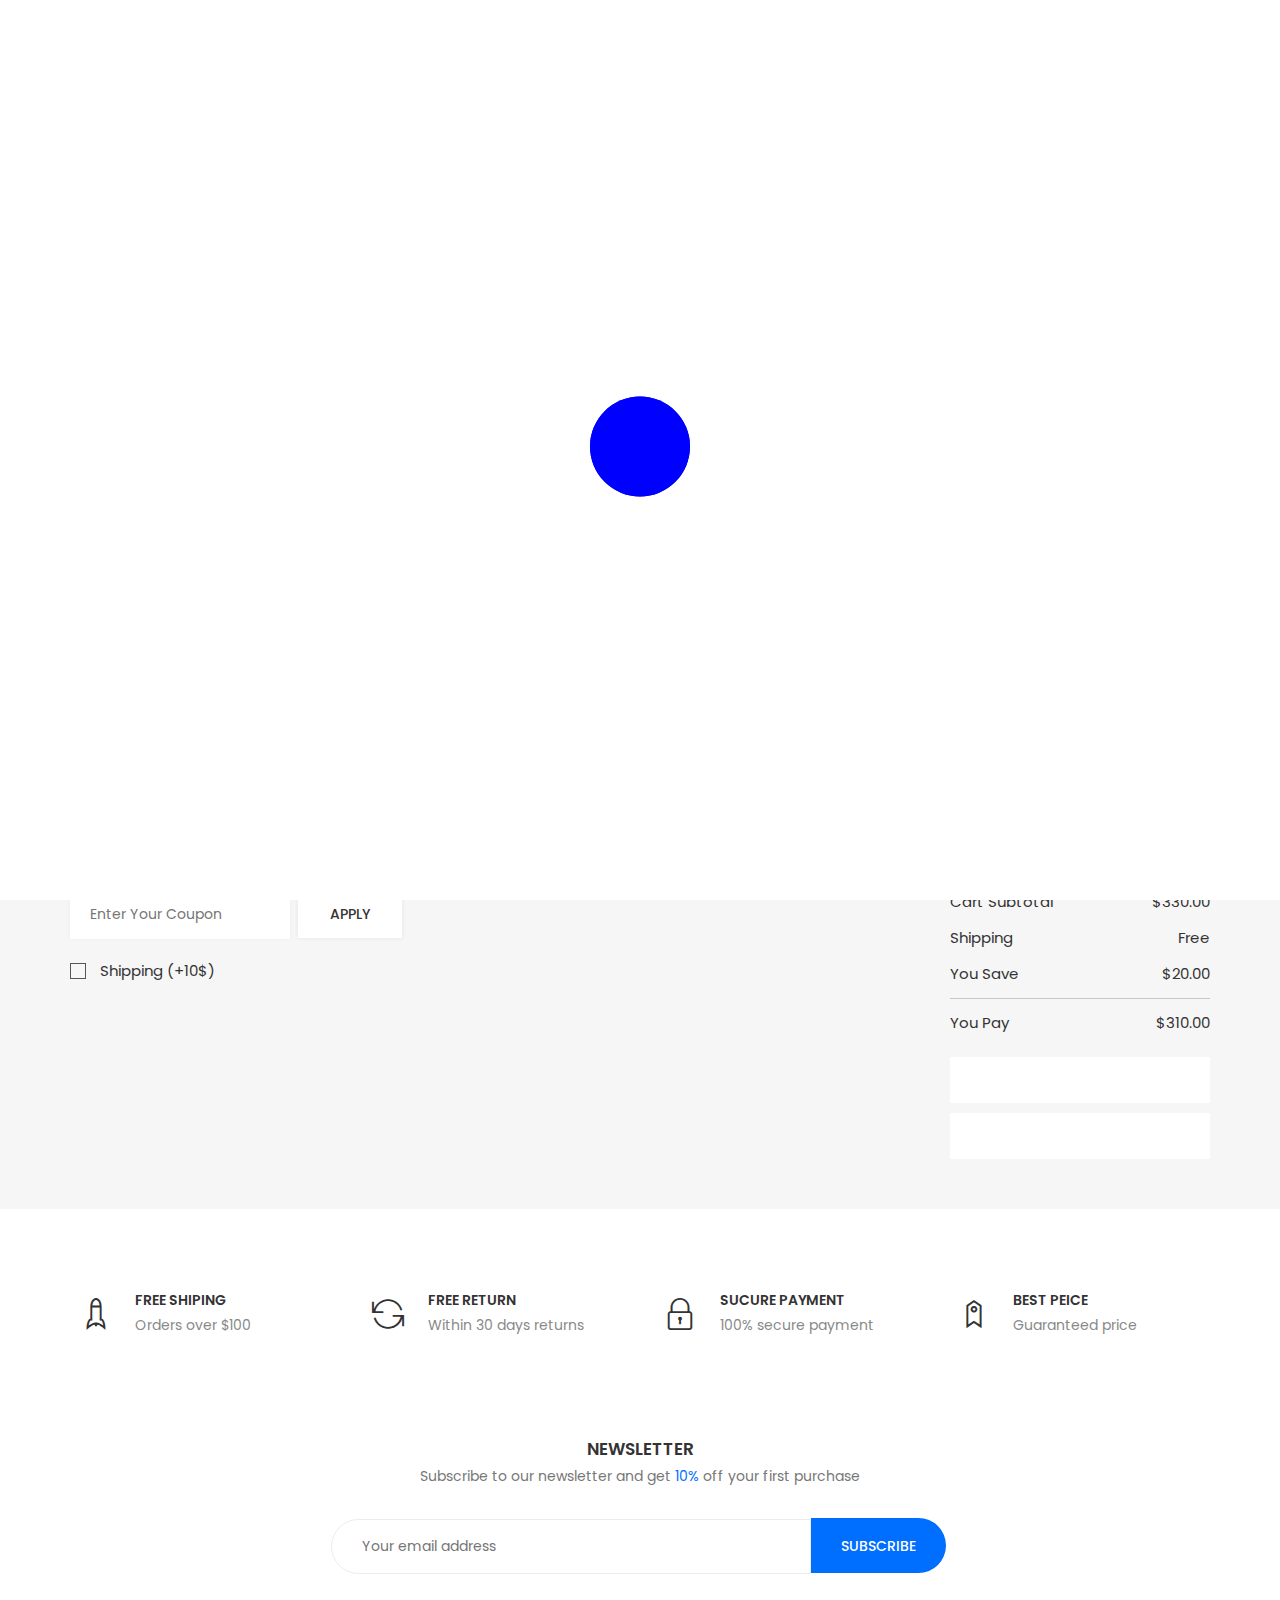
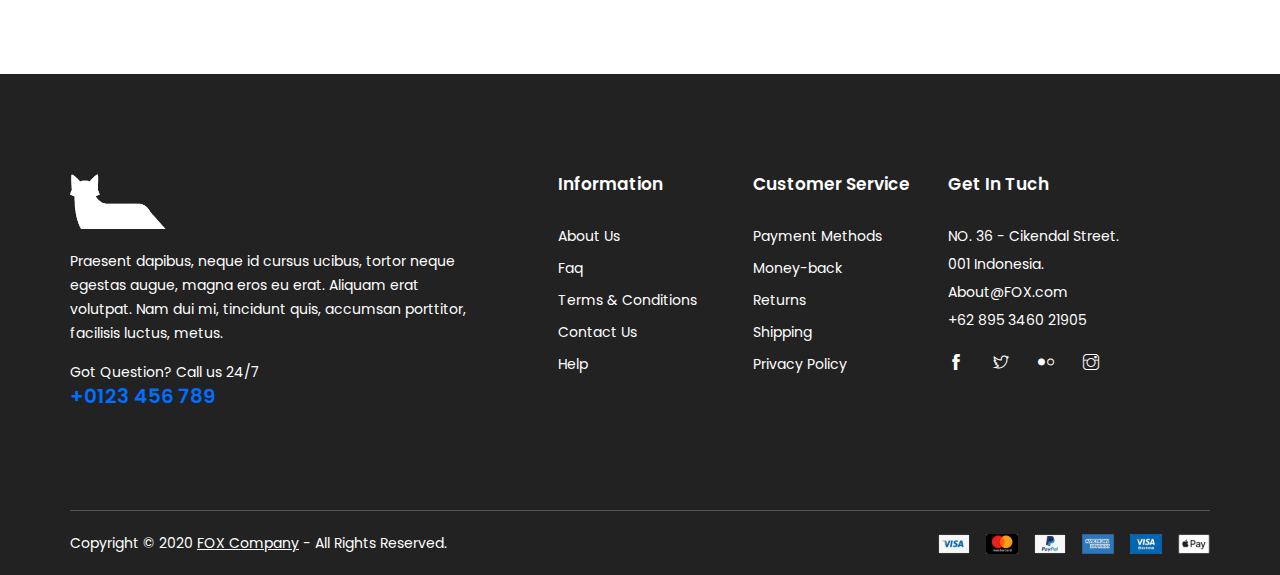
==== cart.html @ 02d53b94 "first commit" ====
<!DOCTYPE html>
<html lang="zxx">

<head>
	<!-- Meta Tag -->
	<meta charset="utf-8">
	<meta http-equiv="X-UA-Compatible" content="IE=edge">
	<meta name='copyright' content=''>
	<meta http-equiv="X-UA-Compatible" content="IE=edge">
	<meta name="viewport" content="width=device-width, initial-scale=1, shrink-to-fit=no">
	<!-- Title Tag  -->
	<title>YOUR CHART</title>
	<!-- Favicon -->
	<link rel="icon" images/FOX.png" href="images/icon .png">
	<!-- Web Font -->
	<!-- Web Font -->
	<link
		href="https://fonts.googleapis.com/css?family=Poppins:200i,300,300i,400,400i,500,500i,600,600i,700,700i,800,800i,900,900i&display=swap"
		rel="stylesheet">

	<!-- StyleSheet -->

	<!-- Bootstrap -->
	<link rel="stylesheet" href="css/bootstrap.css">
	<!-- Magnific Popup -->
	<link rel="stylesheet" href="css/magnific-popup.min.css">
	<!-- Font Awesome -->
	<link rel="stylesheet" href="css/font-awesome.css">
	<!-- Fancybox -->
	<link rel="stylesheet" href="css/jquery.fancybox.min.css">
	<!-- Themify Icons -->
	<link rel="stylesheet" href="css/themify-icons.css">
	<!-- Nice Select CSS -->
	<link rel="stylesheet" href="css/niceselect.css">
	<!-- Animate CSS -->
	<link rel="stylesheet" href="css/animate.css">
	<!-- Flex Slider CSS -->
	<link rel="stylesheet" href="css/flex-slider.min.css">
	<!-- Owl Carousel -->
	<link rel="stylesheet" href="css/owl-carousel.css">
	<!-- Slicknav -->
	<link rel="stylesheet" href="css/slicknav.min.css">

	<!-- Eshop StyleSheet -->
	<link rel="stylesheet" href="css/reset.css">
	<link rel="stylesheet" href="style.css">
	<link rel="stylesheet" href="css/responsive.css">



</head>

<body class="js">

	<!-- Preloader -->
	<div class="preloader">
		<div class="preloader-inner">
			<div class="preloader-icon">
				<span></span>
				<span></span>
			</div>
		</div>
	</div>
	<!-- End Preloader -->

	<!-- Header -->
	<header class="header shop">
		<!-- Topbar -->
		<div class="topbar">
			<div class="container">
				<div class="row">
					<div class="col-lg-5 col-md-12 col-12">
						<!-- Top Left -->
						<div class="top-left">
							<ul class="list-main">
								<li><i class="ti-headphone-alt"></i> +62 895 3460 21905</li>
								<li><i class="ti-email"></i>support@FOXCompany.com</li>
							</ul>
						</div>
						<!--/ End Top Left -->
					</div>
					<div class="col-lg-7 col-md-12 col-12">
						<!-- Top Right -->
						<div class="right-content">
							<ul class="list-main">
								<li><i class="ti-location-pin"></i><a href="https://goo.gl/maps/qscp99pt86LkMYkJ6">Store
										Location</a></li>
								<li><i class="ti-alarm-clock"></i> <a href="#">Daily deal</a></li>
								<li><i class="ti-user"></i> <a href="https://www.instagram.com/connoisseuryl/">My
										account</a></li>
								<li><i class="ti-power-off"></i><a href="#">Login</a></li>
							</ul>
						</div>
						<!-- End Top Right -->
					</div>
				</div>
			</div>
		</div>
		<!-- End Topbar -->
		<div class="middle-inner">
			<div class="container">
				<div class="row">
					<div class="col-lg-2 col-md-2 col-12">
						<!-- Logo -->
						<div class="logo">
							<a href="index.html"><img src="images/Footer Fox.png" alt="logo"
									style="padding-bottom: 20px;"></a>
						</div>
						<!--/ End Logo -->
						<!-- Search Form -->
						<div class="search-top">
							<div class="top-search"><a href="#0"><i class="ti-search"></i></a></div>
							<!-- Search Form -->
							<div class="search-top">
								<form class="search-form">
									<input type="text" placeholder="Search here..." name="search">
									<button value="search" type="submit"><i class="ti-search"></i></button>
								</form>
							</div>
							<!--/ End Search Form -->
						</div>
						<!--/ End Search Form -->
						<div class="mobile-nav"></div>
					</div>
					<div class="col-lg-8 col-md-7 col-12">
						<div class="search-bar-top">
							<div class="search-bar">
								<select>
									<option selected="selected">All Category</option>
									<option>watch</option>
									<option>mobile</option>
									<option>kid’s item</option>
								</select>
								<form>
									<input name="search" placeholder="Search Products Here....." type="search">
									<button class="btnn"><i class="ti-search"></i></button>
								</form>
							</div>
						</div>
					</div>
					<div class="col-lg-2 col-md-3 col-12">
						<div class="right-bar">
							<!-- Search Form -->
							<div class="sinlge-bar">
								<a href="#" class="single-icon"><i class="fa fa-heart-o" aria-hidden="true"></i></a>
							</div>
							<div class="sinlge-bar">
								<a href="#" class="single-icon"><i class="fa fa-user-circle-o"
										aria-hidden="true"></i></a>
							</div>
							<div class="sinlge-bar shopping">
								<a href="#" class="single-icon"><i class="ti-bag"></i> <span
										class="total-count">2</span></a>
								<!-- Shopping Item -->
								<div class="shopping-item">
									<div class="dropdown-cart-header">
										<span>2 Items</span>
										<a href="cart.html">View Cart</a>
									</div>
									<ul class="shopping-list">
										<li>
											<a href="#" class="remove" title="Remove this item"><i
													class="fa fa-remove"></i></a>
											<a class="cart-img" href="#"><img src="https://via.placeholder.com/70x70"
													alt="#"></a>
											<h4><a href="#">Woman Ring</a></h4>
											<p class="quantity">1x - <span class="amount">$99.00</span></p>
										</li>
										<li>
											<a href="#" class="remove" title="Remove this item"><i
													class="fa fa-remove"></i></a>
											<a class="cart-img" href="#"><img src="https://via.placeholder.com/70x70"
													alt="#"></a>
											<h4><a href="#">Woman Necklace</a></h4>
											<p class="quantity">1x - <span class="amount">$35.00</span></p>
										</li>
									</ul>
									<div class="bottom">
										<div class="total">
											<span>Total</span>
											<span class="total-amount">$134.00</span>
										</div>
										<a href="checkout.html" class="btn animate">Checkout</a>
									</div>
								</div>
								<!--/ End Shopping Item -->
							</div>
						</div>
					</div>
				</div>
			</div>
		</div>
		<!-- Header Inner -->
		<div class="header-inner">
			<div class="container">
				<div class="cat-nav-head">
					<div class="row">
						<div class="col-lg-9 col-12">
							<div class="menu-area" style="position: relative; margin-left: 160px;">
								<!-- Main Menu -->
								<nav class="navbar navbar-expand-lg">
									<div class="navbar-collapse">
										<div class="nav-inner">
											<ul class="nav main-menu menu navbar-nav">
												<li><a href="index.html">Home</a></li>
												<li><a href="koleksi.html">Collection<span class="new">New</span></a>
												<li><a href="MEN.html">Mens<i class="ti-angle-down"></i></a>
													<ul class="dropdown">
														<li><a href="MEN.html">Tracksuits</a></li>
														<li><a href="MEN.html">Shoes</a></li>
														<li><a href="MEN.html">Clothing</a></li>

													</ul>
												</li>
												<li><a href="KIDS.html">Kids<i class="ti-angle-down"></i></a>
													<ul class="dropdown">
														<li><a href="KIDS.html">Tracksuits</a></li>
														<li><a href="KIDS.html">Shoes</a></li>
														<li><a href="KIDS.html">Clothing</a></li>
													</ul>
												</li>
												<li><a href="WOMAN.html">Womans<i class="ti-angle-down"></i></a>
													<ul class="dropdown">
														<li><a href="WOMAN.html">Tracksuits</a></li>
														<li><a href="WOMAN.html">Shoes</a></li>
														<li><a href="WOMAN.html">Clothing</a></li>
													</ul>
												<li class="active"><a href="#">Shop<i class="ti-angle-down"></i></a>
													<ul class="dropdown">
														<li class="active"><a href="cart.html">Chart</a></li>
														<li><a href="checkout.html">Checkout</a></li>
													</ul>
												</li>
												<li><a href="contact.html">Contact Us</a></li>
											</ul>
										</div>
									</div>
								</nav>
								<!--/ End Main Menu -->
							</div>
						</div>
					</div>
				</div>
			</div>
		</div>
		<!--/ End Header Inner -->
	</header>
	<!--/ End Header -->

	<!-- Breadcrumbs -->
	<div class="breadcrumbs">
		<div class="container">
			<div class="row">
				<div class="col-12">
					<div class="bread-inner">
						<ul class="bread-list">
							<li><a href="index1.html">Home<i class="ti-arrow-right"></i></a></li>
							<li class="active"><a href="blog-single.html">Cart</a></li>
						</ul>
					</div>
				</div>
			</div>
		</div>
	</div>
	<!-- End Breadcrumbs -->

	<!-- Shopping Cart -->
	<div class="shopping-cart section">
		<div class="container">
			<div class="row">
				<div class="col-12">
					<!-- Shopping Summery -->
					<table class="table shopping-summery">
						<thead>
							<tr class="main-hading">
								<th>PRODUCT</th>
								<th>NAME</th>
								<th class="text-center">UNIT PRICE</th>
								<th class="text-center">QUANTITY</th>
								<th class="text-center">TOTAL</th>
								<th class="text-center"><i class="ti-trash remove-icon"></i></th>
							</tr>
						</thead>
						<tbody>
							<tr>
								<td class="image" data-title="No"><img src="https://via.placeholder.com/100x100"
										alt="#"></td>
								<td class="product-des" data-title="Description">
									<p class="product-name"><a href="#">Women Dress</a></p>
									<p class="product-des">Maboriosam in a tonto nesciung eget distingy magndapibus.</p>
								</td>
								<td class="price" data-title="Price"><span>$110.00 </span></td>
								<td class="qty" data-title="Qty"><!-- Input Order -->
									<div class="input-group">
										<div class="button minus">
											<button type="button" class="btn btn-primary btn-number" disabled="disabled"
												data-type="minus" data-field="quant[1]">
												<i class="ti-minus"></i>
											</button>
										</div>
										<input type="text" name="quant[1]" class="input-number" data-min="1"
											data-max="100" value="1">
										<div class="button plus">
											<button type="button" class="btn btn-primary btn-number" data-type="plus"
												data-field="quant[1]">
												<i class="ti-plus"></i>
											</button>
										</div>
									</div>
									<!--/ End Input Order -->
								</td>
								<td class="total-amount" data-title="Total"><span>$220.88</span></td>
								<td class="action" data-title="Remove"><a href="#"><i
											class="ti-trash remove-icon"></i></a></td>
							</tr>
							<tr>
								<td class="image" data-title="No"><img src="https://via.placeholder.com/100x100"
										alt="#"></td>
								<td class="product-des" data-title="Description">
									<p class="product-name"><a href="#">Women Dress</a></p>
									<p class="product-des">Maboriosam in a tonto nesciung eget distingy magndapibus.</p>
								</td>
								<td class="price" data-title="Price"><span>$110.00 </span></td>
								<td class="qty" data-title="Qty"><!-- Input Order -->
									<div class="input-group">
										<div class="button minus">
											<button type="button" class="btn btn-primary btn-number" disabled="disabled"
												data-type="minus" data-field="quant[2]">
												<i class="ti-minus"></i>
											</button>
										</div>
										<input type="text" name="quant[2]" class="input-number" data-min="1"
											data-max="100" value="2">
										<div class="button plus">
											<button type="button" class="btn btn-primary btn-number" data-type="plus"
												data-field="quant[2]">
												<i class="ti-plus"></i>
											</button>
										</div>
									</div>
									<!--/ End Input Order -->
								</td>
								<td class="total-amount" data-title="Total"><span>$220.88</span></td>
								<td class="action" data-title="Remove"><a href="#"><i
											class="ti-trash remove-icon"></i></a></td>
							</tr>
							<tr>
								<td class="image" data-title="No"><img src="https://via.placeholder.com/100x100"
										alt="#"></td>
								<td class="product-des" data-title="Description">
									<p class="product-name"><a href="#">Women Dress</a></p>
									<p class="product-des">Maboriosam in a tonto nesciung eget distingy magndapibus.</p>
								</td>
								<td class="price" data-title="Price"><span>$110.00 </span></td>
								<td class="qty" data-title="Qty"><!-- Input Order -->
									<div class="input-group">
										<div class="button minus">
											<button type="button" class="btn btn-primary btn-number" disabled="disabled"
												data-type="minus" data-field="quant[3]">
												<i class="ti-minus"></i>
											</button>
										</div>
										<input type="text" name="quant[3]" class="input-number" data-min="1"
											data-max="100" value="3">
										<div class="button plus">
											<button type="button" class="btn btn-primary btn-number" data-type="plus"
												data-field="quant[3]">
												<i class="ti-plus"></i>
											</button>
										</div>
									</div>
									<!--/ End Input Order -->
								</td>
								<td class="total-amount" data-title="Total"><span>$220.88</span></td>
								<td class="action" data-title="Remove"><a href="#"><i
											class="ti-trash remove-icon"></i></a></td>
							</tr>
						</tbody>
					</table>
					<!--/ End Shopping Summery -->
				</div>
			</div>
			<div class="row">
				<div class="col-12">
					<!-- Total Amount -->
					<div class="total-amount">
						<div class="row">
							<div class="col-lg-8 col-md-5 col-12">
								<div class="left">
									<div class="coupon">
										<form action="#" target="_blank">
											<input name="Coupon" placeholder="Enter Your Coupon">
											<button class="btn">Apply</button>
										</form>
									</div>
									<div class="checkbox">
										<label class="checkbox-inline" for="2"><input name="news" id="2"
												type="checkbox"> Shipping (+10$)</label>
									</div>
								</div>
							</div>
							<div class="col-lg-4 col-md-7 col-12">
								<div class="right">
									<ul>
										<li>Cart Subtotal<span>$330.00</span></li>
										<li>Shipping<span>Free</span></li>
										<li>You Save<span>$20.00</span></li>
										<li class="last">You Pay<span>$310.00</span></li>
									</ul>
									<div class="button5">
										<a href="#" class="btn">Checkout</a>
										<a href="#" class="btn">Continue shopping</a>
									</div>
								</div>
							</div>
						</div>
					</div>
					<!--/ End Total Amount -->
				</div>
			</div>
		</div>
	</div>
	<!--/ End Shopping Cart -->

	<!-- Start Shop Services Area  -->
	<section class="shop-services section">
		<div class="container">
			<div class="row">
				<div class="col-lg-3 col-md-6 col-12">
					<!-- Start Single Service -->
					<div class="single-service">
						<i class="ti-rocket"></i>
						<h4>Free shiping</h4>
						<p>Orders over $100</p>
					</div>
					<!-- End Single Service -->
				</div>
				<div class="col-lg-3 col-md-6 col-12">
					<!-- Start Single Service -->
					<div class="single-service">
						<i class="ti-reload"></i>
						<h4>Free Return</h4>
						<p>Within 30 days returns</p>
					</div>
					<!-- End Single Service -->
				</div>
				<div class="col-lg-3 col-md-6 col-12">
					<!-- Start Single Service -->
					<div class="single-service">
						<i class="ti-lock"></i>
						<h4>Sucure Payment</h4>
						<p>100% secure payment</p>
					</div>
					<!-- End Single Service -->
				</div>
				<div class="col-lg-3 col-md-6 col-12">
					<!-- Start Single Service -->
					<div class="single-service">
						<i class="ti-tag"></i>
						<h4>Best Peice</h4>
						<p>Guaranteed price</p>
					</div>
					<!-- End Single Service -->
				</div>
			</div>
		</div>
	</section>
	<!-- End Shop Newsletter -->

	<!-- Start Shop Newsletter  -->
	<section class="shop-newsletter section">
		<div class="container">
			<div class="inner-top">
				<div class="row">
					<div class="col-lg-8 offset-lg-2 col-12">
						<!-- Start Newsletter Inner -->
						<div class="inner">
							<h4>Newsletter</h4>
							<p> Subscribe to our newsletter and get <span>10%</span> off your first purchase</p>
							<form action="mail/mail.php" method="get" target="_blank" class="newsletter-inner">
								<input name="EMAIL" placeholder="Your email address" required="" type="email">
								<button class="btn">Subscribe</button>
							</form>
						</div>
						<!-- End Newsletter Inner -->
					</div>
				</div>
			</div>
		</div>
	</section>
	<!-- End Shop Newsletter -->



	<!-- Modal -->
	<div class="modal fade" id="exampleModal" tabindex="-1" role="dialog">
		<div class="modal-dialog" role="document">
			<div class="modal-content">
				<div class="modal-header">
					<button type="button" class="close" data-dismiss="modal" aria-label="Close"><span class="ti-close"
							aria-hidden="true"></span></button>
				</div>
				<div class="modal-body">
					<div class="row no-gutters">
						<div class="col-lg-6 col-md-12 col-sm-12 col-xs-12">
							<!-- Product Slider -->
							<div class="product-gallery">
								<div class="quickview-slider-active">
									<div class="single-slider">
										<img src="images/modal1.jpg" alt="#">
									</div>
									<div class="single-slider">
										<img src="images/modal2.jpg" alt="#">
									</div>
									<div class="single-slider">
										<img src="images/modal3.jpg" alt="#">
									</div>
									<div class="single-slider">
										<img src="images/modal4.jpg" alt="#">
									</div>
								</div>
							</div>
							<!-- End Product slider -->
						</div>
						<div class="col-lg-6 col-md-12 col-sm-12 col-xs-12">
							<div class="quickview-content">
								<h2>Flared Shift Dress</h2>
								<div class="quickview-ratting-review">
									<div class="quickview-ratting-wrap">
										<div class="quickview-ratting">
											<i class="yellow fa fa-star"></i>
											<i class="yellow fa fa-star"></i>
											<i class="yellow fa fa-star"></i>
											<i class="yellow fa fa-star"></i>
											<i class="fa fa-star"></i>
										</div>
										<a href="#"> (1 customer review)</a>
									</div>
									<div class="quickview-stock">
										<span><i class="fa fa-check-circle-o"></i> in stock</span>
									</div>
								</div>
								<h3>$29.00</h3>
								<div class="quickview-peragraph">
									<p>Lorem ipsum dolor sit amet, consectetur adipisicing elit. Mollitia iste laborum
										ad impedit pariatur esse optio tempora sint ullam autem deleniti nam in quos qui
										nemo ipsum numquam.</p>
								</div>
								<div class="size">
									<div class="row">
										<div class="col-lg-6 col-12">
											<h5 class="title">Size</h5>
											<select>
												<option selected="selected">s</option>
												<option>m</option>
												<option>l</option>
												<option>xl</option>
											</select>
										</div>
										<div class="col-lg-6 col-12">
											<h5 class="title">Color</h5>
											<select>
												<option selected="selected">orange</option>
												<option>purple</option>
												<option>black</option>
												<option>pink</option>
											</select>
										</div>
									</div>
								</div>
								<div class="quantity">
									<!-- Input Order -->
									<div class="input-group">
										<div class="button minus">
											<button type="button" class="btn btn-primary btn-number" disabled="disabled"
												data-type="minus" data-field="quant[1]">
												<i class="ti-minus"></i>
											</button>
										</div>
										<input type="text" name="quant[1]" class="input-number" data-min="1"
											data-max="1000" value="1">
										<div class="button plus">
											<button type="button" class="btn btn-primary btn-number" data-type="plus"
												data-field="quant[1]">
												<i class="ti-plus"></i>
											</button>
										</div>
									</div>
									<!--/ End Input Order -->
								</div>
								<div class="add-to-cart">
									<a href="#" class="btn">Add to cart</a>
									<a href="#" class="btn min"><i class="ti-heart"></i></a>
									<a href="#" class="btn min"><i class="fa fa-compress"></i></a>
								</div>
								<div class="default-social">
									<h4 class="share-now">Share:</h4>
									<ul>
										<li><a class="facebook" href="#"><i class="fa fa-facebook"></i></a></li>
										<li><a class="twitter" href="#"><i class="fa fa-twitter"></i></a></li>
										<li><a class="youtube" href="#"><i class="fa fa-pinterest-p"></i></a></li>
										<li><a class="dribbble" href="#"><i class="fa fa-google-plus"></i></a></li>
									</ul>
								</div>
							</div>
						</div>
					</div>
				</div>
			</div>
		</div>
	</div>
	<!-- Modal end -->

	<!-- Start Footer Area -->
	<footer class="footer">
		<!-- Footer Top -->
		<div class="footer-top section">
			<div class="container">
				<div class="row">
					<div class="col-lg-5 col-md-6 col-12">
						<!-- Single Widget -->
						<div class="single-footer about">
							<div class="logo">
								<a href="index.html"><img src="images/Footer Fox.png" alt="#"></a>
							</div>
							<p class="text">Praesent dapibus, neque id cursus ucibus, tortor neque egestas augue, magna
								eros eu erat. Aliquam erat volutpat. Nam dui mi, tincidunt quis, accumsan porttitor,
								facilisis luctus, metus.</p>
							<p class="call">Got Question? Call us 24/7<span><a href="tel:123456789">+0123 456
										789</a></span></p>
						</div>
						<!-- End Single Widget -->
					</div>
					<div class="col-lg-2 col-md-6 col-12">
						<!-- Single Widget -->
						<div class="single-footer links">
							<h4>Information</h4>
							<ul>
								<li><a href="#">About Us</a></li>
								<li><a href="#">Faq</a></li>
								<li><a href="#">Terms & Conditions</a></li>
								<li><a href="contact.html">Contact Us</a></li>
								<li><a href="#">Help</a></li>
							</ul>
						</div>
						<!-- End Single Widget -->
					</div>
					<div class="col-lg-2 col-md-6 col-12">
						<!-- Single Widget -->
						<div class="single-footer links">
							<h4>Customer Service</h4>
							<ul>
								<li><a href="#">Payment Methods</a></li>
								<li><a href="#">Money-back</a></li>
								<li><a href="#">Returns</a></li>
								<li><a href="#">Shipping</a></li>
								<li><a href="#">Privacy Policy</a></li>
							</ul>
						</div>
						<!-- End Single Widget -->
					</div>
					<div class="col-lg-3 col-md-6 col-12">
						<!-- Single Widget -->
						<div class="single-footer social">
							<h4>Get In Tuch</h4>
							<!-- Single Widget -->
							<div class="contact">
								<ul>
									<li>NO. 36 - Cikendal Street.</li>
									<li>001 Indonesia.</li>
									<li>About@FOX.com</li>
									<li>+62 895 3460 21905</li>
								</ul>
							</div>
							<!-- End Single Widget -->
							<ul>
								<li><a href="#"><i class="ti-facebook"></i></a></li>
								<li><a href="#"><i class="ti-twitter"></i></a></li>
								<li><a href="#"><i class="ti-flickr"></i></a></li>
								<li><a href="#"><i class="ti-instagram"></i></a></li>
							</ul>
						</div>
						<!-- End Single Widget -->
					</div>
				</div>
			</div>
		</div>
		<!-- End Footer Top -->
		<div class="copyright">
			<div class="container">
				<div class="inner">
					<div class="row">
						<div class="col-lg-6 col-12">
							<div class="left">
								<p>Copyright © 2020 <a href="http://www.wpthemesgrid.com" target="_blank">FOX
										Company</a> - All Rights Reserved.</p>
							</div>
						</div>

						<div class="col-lg-6 col-12">
							<div class="right">
								<img src="images/payments.png" alt="#">
							</div>
						</div>

					</div>
				</div>
			</div>
		</div>
	</footer>
	<!-- /End Footer Area -->

	<!-- Jquery -->
	<script src="js/jquery.min.js"></script>
	<script src="js/jquery-migrate-3.0.0.js"></script>
	<script src="js/jquery-ui.min.js"></script>
	<!-- Popper JS -->
	<script src="js/popper.min.js"></script>
	<!-- Bootstrap JS -->
	<script src="js/bootstrap.min.js"></script>
	<!-- Color JS -->
	<script src="js/colors.js"></script>
	<!-- Slicknav JS -->
	<script src="js/slicknav.min.js"></script>
	<!-- Owl Carousel JS -->
	<script src="js/owl-carousel.js"></script>
	<!-- Magnific Popup JS -->
	<script src="js/magnific-popup.js"></script>
	<!-- Fancybox JS -->
	<script src="js/facnybox.min.js"></script>
	<!-- Waypoints JS -->
	<script src="js/waypoints.min.js"></script>
	<!-- Countdown JS -->
	<script src="js/finalcountdown.min.js"></script>
	<!-- Nice Select JS -->
	<script src="js/nicesellect.js"></script>
	<!-- Ytplayer JS -->
	<script src="js/ytplayer.min.js"></script>
	<!-- Flex Slider JS -->
	<script src="js/flex-slider.js"></script>
	<!-- ScrollUp JS -->
	<script src="js/scrollup.js"></script>
	<!-- Onepage Nav JS -->
	<script src="js/onepage-nav.min.js"></script>
	<!-- Easing JS -->
	<script src="js/easing.js"></script>
	<!-- Active JS -->
	<script src="js/active.js"></script>
</body>

</html>
---- css/themify-icons.css ----
@font-face {
	font-family: 'themify';
	src:url('../fonts/themify.eot');
	src:url('../fonts/themify.eot?#iefix') format('embedded-opentype'),
		url('../fonts/themify.woff') format('woff'),
		url('../fonts/themify.ttf') format('truetype'),
		url('../fonts/themify.svg') format('svg');
	font-weight: normal;
	font-style: normal;
}

[class^="ti-"], [class*=" ti-"] {
	font-family: 'themify';
	speak: none;
	font-style: normal;
	font-weight: normal;
	font-variant: normal;
	text-transform: none;
	line-height: 1;

	/* Better Font Rendering =========== */
	-webkit-font-smoothing: antialiased;
	-moz-osx-font-smoothing: grayscale;
}

.ti-wand:before {
	content: "\e600";
}
.ti-volume:before {
	content: "\e601";
}
.ti-user:before {
	content: "\e602";
}
.ti-unlock:before {
	content: "\e603";
}
.ti-unlink:before {
	content: "\e604";
}
.ti-trash:before {
	content: "\e605";
}
.ti-thought:before {
	content: "\e606";
}
.ti-target:before {
	content: "\e607";
}
.ti-tag:before {
	content: "\e608";
}
.ti-tablet:before {
	content: "\e609";
}
.ti-star:before {
	content: "\e60a";
}
.ti-spray:before {
	content: "\e60b";
}
.ti-signal:before {
	content: "\e60c";
}
.ti-shopping-cart:before {
	content: "\e60d";
}
.ti-shopping-cart-full:before {
	content: "\e60e";
}
.ti-settings:before {
	content: "\e60f";
}
.ti-search:before {
	content: "\e610";
}
.ti-zoom-in:before {
	content: "\e611";
}
.ti-zoom-out:before {
	content: "\e612";
}
.ti-cut:before {
	content: "\e613";
}
.ti-ruler:before {
	content: "\e614";
}
.ti-ruler-pencil:before {
	content: "\e615";
}
.ti-ruler-alt:before {
	content: "\e616";
}
.ti-bookmark:before {
	content: "\e617";
}
.ti-bookmark-alt:before {
	content: "\e618";
}
.ti-reload:before {
	content: "\e619";
}
.ti-plus:before {
	content: "\e61a";
}
.ti-pin:before {
	content: "\e61b";
}
.ti-pencil:before {
	content: "\e61c";
}
.ti-pencil-alt:before {
	content: "\e61d";
}
.ti-paint-roller:before {
	content: "\e61e";
}
.ti-paint-bucket:before {
	content: "\e61f";
}
.ti-na:before {
	content: "\e620";
}
.ti-mobile:before {
	content: "\e621";
}
.ti-minus:before {
	content: "\e622";
}
.ti-medall:before {
	content: "\e623";
}
.ti-medall-alt:before {
	content: "\e624";
}
.ti-marker:before {
	content: "\e625";
}
.ti-marker-alt:before {
	content: "\e626";
}
.ti-arrow-up:before {
	content: "\e627";
}
.ti-arrow-right:before {
	content: "\e628";
}
.ti-arrow-left:before {
	content: "\e629";
}
.ti-arrow-down:before {
	content: "\e62a";
}
.ti-lock:before {
	content: "\e62b";
}
.ti-location-arrow:before {
	content: "\e62c";
}
.ti-link:before {
	content: "\e62d";
}
.ti-layout:before {
	content: "\e62e";
}
.ti-layers:before {
	content: "\e62f";
}
.ti-layers-alt:before {
	content: "\e630";
}
.ti-key:before {
	content: "\e631";
}
.ti-import:before {
	content: "\e632";
}
.ti-image:before {
	content: "\e633";
}
.ti-heart:before {
	content: "\e634";
}
.ti-heart-broken:before {
	content: "\e635";
}
.ti-hand-stop:before {
	content: "\e636";
}
.ti-hand-open:before {
	content: "\e637";
}
.ti-hand-drag:before {
	content: "\e638";
}
.ti-folder:before {
	content: "\e639";
}
.ti-flag:before {
	content: "\e63a";
}
.ti-flag-alt:before {
	content: "\e63b";
}
.ti-flag-alt-2:before {
	content: "\e63c";
}
.ti-eye:before {
	content: "\e63d";
}
.ti-export:before {
	content: "\e63e";
}
.ti-exchange-vertical:before {
	content: "\e63f";
}
.ti-desktop:before {
	content: "\e640";
}
.ti-cup:before {
	content: "\e641";
}
.ti-crown:before {
	content: "\e642";
}
.ti-comments:before {
	content: "\e643";
}
.ti-comment:before {
	content: "\e644";
}
.ti-comment-alt:before {
	content: "\e645";
}
.ti-close:before {
	content: "\e646";
}
.ti-clip:before {
	content: "\e647";
}
.ti-angle-up:before {
	content: "\e648";
}
.ti-angle-right:before {
	content: "\e649";
}
.ti-angle-left:before {
	content: "\e64a";
}
.ti-angle-down:before {
	content: "\e64b";
}
.ti-check:before {
	content: "\e64c";
}
.ti-check-box:before {
	content: "\e64d";
}
.ti-camera:before {
	content: "\e64e";
}
.ti-announcement:before {
	content: "\e64f";
}
.ti-brush:before {
	content: "\e650";
}
.ti-briefcase:before {
	content: "\e651";
}
.ti-bolt:before {
	content: "\e652";
}
.ti-bolt-alt:before {
	content: "\e653";
}
.ti-blackboard:before {
	content: "\e654";
}
.ti-bag:before {
	content: "\e655";
}
.ti-move:before {
	content: "\e656";
}
.ti-arrows-vertical:before {
	content: "\e657";
}
.ti-arrows-horizontal:before {
	content: "\e658";
}
.ti-fullscreen:before {
	content: "\e659";
}
.ti-arrow-top-right:before {
	content: "\e65a";
}
.ti-arrow-top-left:before {
	content: "\e65b";
}
.ti-arrow-circle-up:before {
	content: "\e65c";
}
.ti-arrow-circle-right:before {
	content: "\e65d";
}
.ti-arrow-circle-left:before {
	content: "\e65e";
}
.ti-arrow-circle-down:before {
	content: "\e65f";
}
.ti-angle-double-up:before {
	content: "\e660";
}
.ti-angle-double-right:before {
	content: "\e661";
}
.ti-angle-double-left:before {
	content: "\e662";
}
.ti-angle-double-down:before {
	content: "\e663";
}
.ti-zip:before {
	content: "\e664";
}
.ti-world:before {
	content: "\e665";
}
.ti-wheelchair:before {
	content: "\e666";
}
.ti-view-list:before {
	content: "\e667";
}
.ti-view-list-alt:before {
	content: "\e668";
}
.ti-view-grid:before {
	content: "\e669";
}
.ti-uppercase:before {
	content: "\e66a";
}
.ti-upload:before {
	content: "\e66b";
}
.ti-underline:before {
	content: "\e66c";
}
.ti-truck:before {
	content: "\e66d";
}
.ti-timer:before {
	content: "\e66e";
}
.ti-ticket:before {
	content: "\e66f";
}
.ti-thumb-up:before {
	content: "\e670";
}
.ti-thumb-down:before {
	content: "\e671";
}
.ti-text:before {
	content: "\e672";
}
.ti-stats-up:before {
	content: "\e673";
}
.ti-stats-down:before {
	content: "\e674";
}
.ti-split-v:before {
	content: "\e675";
}
.ti-split-h:before {
	content: "\e676";
}
.ti-smallcap:before {
	content: "\e677";
}
.ti-shine:before {
	content: "\e678";
}
.ti-shift-right:before {
	content: "\e679";
}
.ti-shift-left:before {
	content: "\e67a";
}
.ti-shield:before {
	content: "\e67b";
}
.ti-notepad:before {
	content: "\e67c";
}
.ti-server:before {
	content: "\e67d";
}
.ti-quote-right:before {
	content: "\e67e";
}
.ti-quote-left:before {
	content: "\e67f";
}
.ti-pulse:before {
	content: "\e680";
}
.ti-printer:before {
	content: "\e681";
}
.ti-power-off:before {
	content: "\e682";
}
.ti-plug:before {
	content: "\e683";
}
.ti-pie-chart:before {
	content: "\e684";
}
.ti-paragraph:before {
	content: "\e685";
}
.ti-panel:before {
	content: "\e686";
}
.ti-package:before {
	content: "\e687";
}
.ti-music:before {
	content: "\e688";
}
.ti-music-alt:before {
	content: "\e689";
}
.ti-mouse:before {
	content: "\e68a";
}
.ti-mouse-alt:before {
	content: "\e68b";
}
.ti-money:before {
	content: "\e68c";
}
.ti-microphone:before {
	content: "\e68d";
}
.ti-menu:before {
	content: "\e68e";
}
.ti-menu-alt:before {
	content: "\e68f";
}
.ti-map:before {
	content: "\e690";
}
.ti-map-alt:before {
	content: "\e691";
}
.ti-loop:before {
	content: "\e692";
}
.ti-location-pin:before {
	content: "\e693";
}
.ti-list:before {
	content: "\e694";
}
.ti-light-bulb:before {
	content: "\e695";
}
.ti-Italic:before {
	content: "\e696";
}
.ti-info:before {
	content: "\e697";
}
.ti-infinite:before {
	content: "\e698";
}
.ti-id-badge:before {
	content: "\e699";
}
.ti-hummer:before {
	content: "\e69a";
}
.ti-home:before {
	content: "\e69b";
}
.ti-help:before {
	content: "\e69c";
}
.ti-headphone:before {
	content: "\e69d";
}
.ti-harddrives:before {
	content: "\e69e";
}
.ti-harddrive:before {
	content: "\e69f";
}
.ti-gift:before {
	content: "\e6a0";
}
.ti-game:before {
	content: "\e6a1";
}
.ti-filter:before {
	content: "\e6a2";
}
.ti-files:before {
	content: "\e6a3";
}
.ti-file:before {
	content: "\e6a4";
}
.ti-eraser:before {
	content: "\e6a5";
}
.ti-envelope:before {
	content: "\e6a6";
}
.ti-download:before {
	content: "\e6a7";
}
.ti-direction:before {
	content: "\e6a8";
}
.ti-direction-alt:before {
	content: "\e6a9";
}
.ti-dashboard:before {
	content: "\e6aa";
}
.ti-control-stop:before {
	content: "\e6ab";
}
.ti-control-shuffle:before {
	content: "\e6ac";
}
.ti-control-play:before {
	content: "\e6ad";
}
.ti-control-pause:before {
	content: "\e6ae";
}
.ti-control-forward:before {
	content: "\e6af";
}
.ti-control-backward:before {
	content: "\e6b0";
}
.ti-cloud:before {
	content: "\e6b1";
}
.ti-cloud-up:before {
	content: "\e6b2";
}
.ti-cloud-down:before {
	content: "\e6b3";
}
.ti-clipboard:before {
	content: "\e6b4";
}
.ti-car:before {
	content: "\e6b5";
}
.ti-calendar:before {
	content: "\e6b6";
}
.ti-book:before {
	content: "\e6b7";
}
.ti-bell:before {
	content: "\e6b8";
}
.ti-basketball:before {
	content: "\e6b9";
}
.ti-bar-chart:before {
	content: "\e6ba";
}
.ti-bar-chart-alt:before {
	content: "\e6bb";
}
.ti-back-right:before {
	content: "\e6bc";
}
.ti-back-left:before {
	content: "\e6bd";
}
.ti-arrows-corner:before {
	content: "\e6be";
}
.ti-archive:before {
	content: "\e6bf";
}
.ti-anchor:before {
	content: "\e6c0";
}
.ti-align-right:before {
	content: "\e6c1";
}
.ti-align-left:before {
	content: "\e6c2";
}
.ti-align-justify:before {
	content: "\e6c3";
}
.ti-align-center:before {
	content: "\e6c4";
}
.ti-alert:before {
	content: "\e6c5";
}
.ti-alarm-clock:before {
	content: "\e6c6";
}
.ti-agenda:before {
	content: "\e6c7";
}
.ti-write:before {
	content: "\e6c8";
}
.ti-window:before {
	content: "\e6c9";
}
.ti-widgetized:before {
	content: "\e6ca";
}
.ti-widget:before {
	content: "\e6cb";
}
.ti-widget-alt:before {
	content: "\e6cc";
}
.ti-wallet:before {
	content: "\e6cd";
}
.ti-video-clapper:before {
	content: "\e6ce";
}
.ti-video-camera:before {
	content: "\e6cf";
}
.ti-vector:before {
	content: "\e6d0";
}
.ti-themify-logo:before {
	content: "\e6d1";
}
.ti-themify-favicon:before {
	content: "\e6d2";
}
.ti-themify-favicon-alt:before {
	content: "\e6d3";
}
.ti-support:before {
	content: "\e6d4";
}
.ti-stamp:before {
	content: "\e6d5";
}
.ti-split-v-alt:before {
	content: "\e6d6";
}
.ti-slice:before {
	content: "\e6d7";
}
.ti-shortcode:before {
	content: "\e6d8";
}
.ti-shift-right-alt:before {
	content: "\e6d9";
}
.ti-shift-left-alt:before {
	content: "\e6da";
}
.ti-ruler-alt-2:before {
	content: "\e6db";
}
.ti-receipt:before {
	content: "\e6dc";
}
.ti-pin2:before {
	content: "\e6dd";
}
.ti-pin-alt:before {
	content: "\e6de";
}
.ti-pencil-alt2:before {
	content: "\e6df";
}
.ti-palette:before {
	content: "\e6e0";
}
.ti-more:before {
	content: "\e6e1";
}
.ti-more-alt:before {
	content: "\e6e2";
}
.ti-microphone-alt:before {
	content: "\e6e3";
}
.ti-magnet:before {
	content: "\e6e4";
}
.ti-line-double:before {
	content: "\e6e5";
}
.ti-line-dotted:before {
	content: "\e6e6";
}
.ti-line-dashed:before {
	content: "\e6e7";
}
.ti-layout-width-full:before {
	content: "\e6e8";
}
.ti-layout-width-default:before {
	content: "\e6e9";
}
.ti-layout-width-default-alt:before {
	content: "\e6ea";
}
.ti-layout-tab:before {
	content: "\e6eb";
}
.ti-layout-tab-window:before {
	content: "\e6ec";
}
.ti-layout-tab-v:before {
	content: "\e6ed";
}
.ti-layout-tab-min:before {
	content: "\e6ee";
}
.ti-layout-slider:before {
	content: "\e6ef";
}
.ti-layout-slider-alt:before {
	content: "\e6f0";
}
.ti-layout-sidebar-right:before {
	content: "\e6f1";
}
.ti-layout-sidebar-none:before {
	content: "\e6f2";
}
.ti-layout-sidebar-left:before {
	content: "\e6f3";
}
.ti-layout-placeholder:before {
	content: "\e6f4";
}
.ti-layout-menu:before {
	content: "\e6f5";
}
.ti-layout-menu-v:before {
	content: "\e6f6";
}
.ti-layout-menu-separated:before {
	content: "\e6f7";
}
.ti-layout-menu-full:before {
	content: "\e6f8";
}
.ti-layout-media-right-alt:before {
	content: "\e6f9";
}
.ti-layout-media-right:before {
	content: "\e6fa";
}
.ti-layout-media-overlay:before {
	content: "\e6fb";
}
.ti-layout-media-overlay-alt:before {
	content: "\e6fc";
}
.ti-layout-media-overlay-alt-2:before {
	content: "\e6fd";
}
.ti-layout-media-left-alt:before {
	content: "\e6fe";
}
.ti-layout-media-left:before {
	content: "\e6ff";
}
.ti-layout-media-center-alt:before {
	content: "\e700";
}
.ti-layout-media-center:before {
	content: "\e701";
}
.ti-layout-list-thumb:before {
	content: "\e702";
}
.ti-layout-list-thumb-alt:before {
	content: "\e703";
}
.ti-layout-list-post:before {
	content: "\e704";
}
.ti-layout-list-large-image:before {
	content: "\e705";
}
.ti-layout-line-solid:before {
	content: "\e706";
}
.ti-layout-grid4:before {
	content: "\e707";
}
.ti-layout-grid3:before {
	content: "\e708";
}
.ti-layout-grid2:before {
	content: "\e709";
}
.ti-layout-grid2-thumb:before {
	content: "\e70a";
}
.ti-layout-cta-right:before {
	content: "\e70b";
}
.ti-layout-cta-left:before {
	content: "\e70c";
}
.ti-layout-cta-center:before {
	content: "\e70d";
}
.ti-layout-cta-btn-right:before {
	content: "\e70e";
}
.ti-layout-cta-btn-left:before {
	content: "\e70f";
}
.ti-layout-column4:before {
	content: "\e710";
}
.ti-layout-column3:before {
	content: "\e711";
}
.ti-layout-column2:before {
	content: "\e712";
}
.ti-layout-accordion-separated:before {
	content: "\e713";
}
.ti-layout-accordion-merged:before {
	content: "\e714";
}
.ti-layout-accordion-list:before {
	content: "\e715";
}
.ti-ink-pen:before {
	content: "\e716";
}
.ti-info-alt:before {
	content: "\e717";
}
.ti-help-alt:before {
	content: "\e718";
}
.ti-headphone-alt:before {
	content: "\e719";
}
.ti-hand-point-up:before {
	content: "\e71a";
}
.ti-hand-point-right:before {
	content: "\e71b";
}
.ti-hand-point-left:before {
	content: "\e71c";
}
.ti-hand-point-down:before {
	content: "\e71d";
}
.ti-gallery:before {
	content: "\e71e";
}
.ti-face-smile:before {
	content: "\e71f";
}
.ti-face-sad:before {
	content: "\e720";
}
.ti-credit-card:before {
	content: "\e721";
}
.ti-control-skip-forward:before {
	content: "\e722";
}
.ti-control-skip-backward:before {
	content: "\e723";
}
.ti-control-record:before {
	content: "\e724";
}
.ti-control-eject:before {
	content: "\e725";
}
.ti-comments-smiley:before {
	content: "\e726";
}
.ti-brush-alt:before {
	content: "\e727";
}
.ti-youtube:before {
	content: "\e728";
}
.ti-vimeo:before {
	content: "\e729";
}
.ti-twitter:before {
	content: "\e72a";
}
.ti-time:before {
	content: "\e72b";
}
.ti-tumblr:before {
	content: "\e72c";
}
.ti-skype:before {
	content: "\e72d";
}
.ti-share:before {
	content: "\e72e";
}
.ti-share-alt:before {
	content: "\e72f";
}
.ti-rocket:before {
	content: "\e730";
}
.ti-pinterest:before {
	content: "\e731";
}
.ti-new-window:before {
	content: "\e732";
}
.ti-microsoft:before {
	content: "\e733";
}
.ti-list-ol:before {
	content: "\e734";
}
.ti-linkedin:before {
	content: "\e735";
}
.ti-layout-sidebar-2:before {
	content: "\e736";
}
.ti-layout-grid4-alt:before {
	content: "\e737";
}
.ti-layout-grid3-alt:before {
	content: "\e738";
}
.ti-layout-grid2-alt:before {
	content: "\e739";
}
.ti-layout-column4-alt:before {
	content: "\e73a";
}
.ti-layout-column3-alt:before {
	content: "\e73b";
}
.ti-layout-column2-alt:before {
	content: "\e73c";
}
.ti-instagram:before {
	content: "\e73d";
}
.ti-google:before {
	content: "\e73e";
}
.ti-github:before {
	content: "\e73f";
}
.ti-flickr:before {
	content: "\e740";
}
.ti-facebook:before {
	content: "\e741";
}
.ti-dropbox:before {
	content: "\e742";
}
.ti-dribbble:before {
	content: "\e743";
}
.ti-apple:before {
	content: "\e744";
}
.ti-android:before {
	content: "\e745";
}
.ti-save:before {
	content: "\e746";
}
.ti-save-alt:before {
	content: "\e747";
}
.ti-yahoo:before {
	content: "\e748";
}
.ti-wordpress:before {
	content: "\e749";
}
.ti-vimeo-alt:before {
	content: "\e74a";
}
.ti-twitter-alt:before {
	content: "\e74b";
}
.ti-tumblr-alt:before {
	content: "\e74c";
}
.ti-trello:before {
	content: "\e74d";
}
.ti-stack-overflow:before {
	content: "\e74e";
}
.ti-soundcloud:before {
	content: "\e74f";
}
.ti-sharethis:before {
	content: "\e750";
}
.ti-sharethis-alt:before {
	content: "\e751";
}
.ti-reddit:before {
	content: "\e752";
}
.ti-pinterest-alt:before {
	content: "\e753";
}
.ti-microsoft-alt:before {
	content: "\e754";
}
.ti-linux:before {
	content: "\e755";
}
.ti-jsfiddle:before {
	content: "\e756";
}
.ti-joomla:before {
	content: "\e757";
}
.ti-html5:before {
	content: "\e758";
}
.ti-flickr-alt:before {
	content: "\e759";
}
.ti-email:before {
	content: "\e75a";
}
.ti-drupal:before {
	content: "\e75b";
}
.ti-dropbox-alt:before {
	content: "\e75c";
}
.ti-css3:before {
	content: "\e75d";
}
.ti-rss:before {
	content: "\e75e";
}
.ti-rss-alt:before {
	content: "\e75f";
}
---- css/niceselect.css ----
.nice-select {
    -webkit-tap-highlight-color: transparent;
    background-color: #fff;
    border-radius: 5px;
    border: solid 1px #e8e8e8;
    box-sizing: border-box;
    clear: both;
    cursor: pointer;
    display: block;
    float: left;
    font-family: inherit;
    font-size: 15px;
    font-weight: normal;
    height: 42px;
    line-height: 27px;
    outline: none;
    padding-left: 18px;
    padding-right: 30px;
    position: relative;
    text-align: left !important;
    -webkit-transition: all 0.2s ease-in-out;
    transition: all 0.2s ease-in-out;
    -webkit-user-select: none;
    -moz-user-select: none;
    -ms-user-select: none;
    user-select: none;
    white-space: nowrap;
    width: auto;
    margin-bottom: 16px;
}

.nice-select:hover {
    border-color: #3164F4;
}

.nice-select:active,
.nice-select.open,
.nice-select:focus {
    border-color: #999;
}

.nice-select:after {
    border-bottom: 2px solid #999;
    border-right: 2px solid #999;
    content: '';
    display: block;
    height: 8px;
    margin-top: -4px;
    pointer-events: none;
    position: absolute;
    right: 12px;
    top: 50%;
    -webkit-transform-origin: 66% 66%;
    -ms-transform-origin: 66% 66%;
    transform-origin: 66% 66%;
    -webkit-transform: rotate(45deg);
    -ms-transform: rotate(45deg);
    transform: rotate(45deg);
    -webkit-transition: all 0.15s ease-in-out;
    transition: all 0.15s ease-in-out;
    width: 8px;
}

.nice-select.open:after {
    -webkit-transform: rotate(-135deg);
    -ms-transform: rotate(-135deg);
    transform: rotate(-135deg);
}

.nice-select.open .list {
    opacity: 1;
    pointer-events: auto;
    -webkit-transform: scale(1) translateY(0);
    -ms-transform: scale(1) translateY(0);
    transform: scale(1) translateY(0);
}

.nice-select.disabled {
    border-color: #ededed;
    color: #999;
    pointer-events: none;
}

.nice-select.disabled:after {
    border-color: #cccccc;
}

.nice-select.wide {
    width: 100%;
}

.nice-select.wide .list {
    left: 0 !important;
    right: 0 !important;
}

.nice-select.right {
    float: right;
}

.nice-select.right .list {
    left: auto;
    right: 0;
}

.nice-select.small {
    font-size: 12px;
    height: 36px;
    line-height: 34px;
}

.nice-select.small:after {
    height: 4px;
    width: 4px;
}

.nice-select.small .option {
    line-height: 34px;
    min-height: 34px;
}

.nice-select .list {
    background-color: #fff;
    border-radius: 5px;
    box-shadow: 0 0 0 1px rgba(68, 68, 68, 0.11);
    box-sizing: border-box;
    margin-top: 4px;
    opacity: 0;
    overflow: hidden;
    padding: 0;
    pointer-events: none;
    position: absolute;
    top: 100%;
    left: 0;
    -webkit-transform-origin: 50% 0;
    -ms-transform-origin: 50% 0;
    transform-origin: 50% 0;
    -webkit-transform: scale(0.75) translateY(-21px);
    -ms-transform: scale(0.75) translateY(-21px);
    transform: scale(0.75) translateY(-21px);
    -webkit-transition: all 0.2s cubic-bezier(0.5, 0, 0, 1.25), opacity 0.15s ease-out;
    transition: all 0.2s cubic-bezier(0.5, 0, 0, 1.25), opacity 0.15s ease-out;
    z-index: 9;
}

.nice-select .list:hover .option:not(:hover) {
    background-color: transparent !important;
}

.nice-select .option {
    cursor: pointer;
    font-weight: 400;
    line-height: 40px;
    list-style: none;
    min-height: 40px;
    outline: none;
    padding-left: 18px;
    padding-right: 29px;
    text-align: left;
    -webkit-transition: all 0.2s;
    transition: all 0.2s;
}

.nice-select .option:hover {
    background-color: #238AC1;
    color: #fff;
}

.nice-select .option.selected {
    font-weight: bold;
}

.nice-select .option.disabled {
    background-color: transparent;
    color: #999;
    cursor: default;
}

.no-csspointerevents .nice-select .list {
    display: none;
}

.no-csspointerevents .nice-select.open .list {
    display: block;
}

.contact-form-wrapper .list {
    background: #2f3341 none repeat scroll 0 0;
    border-radius: 0;
}
---- css/flex-slider.min.css ----
/*
 * jQuery FlexSlider v2.0
 * http://www.woothemes.com/flexslider/
 *
 * Copyright 2012 WooThemes
 * Free to use under the GPLv2 license.
 * http://www.gnu.org/licenses/gpl-2.0.html
 *
 * Contributing author: Tyler Smith (@mbmufffin)
 */

 
/* Browser Resets */
.flex-container a:active,
.flexslider a:active,
.img-slider a:active,
.flexslider-app a:active,
.flexslider-thumbnails:active, .flexslider-photo a:active,
.flex-container a:focus,
.flexslider a:focus,
.img-slider a:focus,
.flexslider-thumbnails:focus, .flexslider-photo a:focus  {outline: none;}
.slides,
.flex-control-nav,
.flex-direction-nav {margin: 0; padding: 0; list-style: none;} 

/* FlexSlider Necessary Styles
*********************************/ 
.flexslider, .flexslider-thumbnails, .flexslider-photo, .img-slider, .flexslider-app  {margin: 0; padding: 0;}
.img-slider {position:relative;}
.flexslider .slides > li, .flexslider-thumbnails > li, .flexslider-photo .slides > li, .img-slider .slides > li, .flexslider-app .slides > li  {display: none; -webkit-backface-visibility: hidden;margin:0 0 -5px 0; padding: 0; list-style:none;} /* Hide the slides before the JS is loaded. Avoids image jumping */
.flexslider .slides img, .flexslider-thumbnails, .flexslider-photo .slides img, .img-slider .slides img, .flexslider-app .slides img  {width: 100%; display: block;}
.flex-pauseplay span {text-transform: capitalize;}

/* Clearfix for the .slides element */
.slides:after {content: "."; display: block; clear: both; visibility: hidden; line-height: 0; height: 0;} 
html[xmlns] .slides {display: block;} 
* html .slides {height: 1%;}

/* No JavaScript Fallback */
/* If you are not using another script, such as Modernizr, make sure you
 * include js that eliminates this class on page load */
.no-js .slides > li:first-child {display: block;}


/* FlexSlider Default Theme
*********************************/
.flexslider, .flexslider-thumbnails, .flexslider-photo, .img-slider, .flexslider-app {margin:0;zoom: 1;}
.img-slider {margin:0 0 -5px;}
.flex-viewport {max-height: 2000px; -webkit-transition: all 1s ease; -moz-transition: all 1s ease; transition: all 1s ease;}
.loading .flex-viewport {max-height: 300px;}
.flexslider .slides, .flexslider-thumbnails .slides, .flexslider-photo .slides, .img-slider .slides, .flexslider-app .slides {zoom: 1;margin:0;
padding:0;}

.carousel li {margin-right: 5px}


/* Direction Nav */
.flex-direction-nav a, .flex-direction-nav a:focus, .flex-direction-nav a:active {text-decoration:none;overflow: hidden; margin:0;padding:0;border-radius:2px; display: block; background:none;position: absolute; bottom:-40px; cursor: pointer; opacity: 1; -webkit-transition: all .3s ease;text-align:center;color:#656565;font-size:64px;line-height:64px;}

.flex-direction-nav .flex-next {right: -125px; display: block;}
.flex-direction-nav .flex-next:before {font-family: 'FontAwesome'; content: "\f105"; }
.flex-direction-nav .flex-prev {right: -95px;}
.flex-direction-nav .flex-prev:before {font-family: 'FontAwesome'; content: "\f104"; }
.flexslider:hover .flex-next, .flexslider-photo:hover .flex-next {opacity: 1;}
.flexslider:hover .flex-prev, .flexslider-photo:hover .flex-prev {opacity: 1;}
.flexslider:hover .flex-next:hover, .flexslider:hover .flex-prev:hover, .flexslider-photo:hover .flex-next:hover, .flexslider-photo:hover .flex-prev:hover {opacity: 1;text-decoration:none;}
.flex-direction-nav .disabled {opacity: .3!important; filter:alpha(opacity=30); cursor: default;}

/* Custome Direction Nav */
.img-slider .flex-direction-nav a, .img-slider .flex-direction-nav a:focus, .img-slider .flex-direction-nav a:active,
.flexslider-thumbnails .flex-direction-nav a, .img-slider .flex-direction-nav a:focus, .img-slider .flex-direction-nav a:active,
.flexslider-photo .flex-direction-nav a, .img-slider .flex-direction-nav a:focus, .img-slider .flex-direction-nav a:active{
	width:40px;
	height:40px;
	background:rgba(0, 0, 0, 0.5);
	bottom:auto;
	top:50%;
	margin-top:-20px;
	font-size:24px;
	line-height:40px;
	opacity: 0;
	filter: Alpha(Opacity=0);/*IE7 fix*/
}

.flexslider-thumbnails .flex-direction-nav a, .flexslider-thumbnails .flex-direction-nav a:focus, .flexslider-thumbnails .flex-direction-nav a:active,
.flexslider-photo .flex-direction-nav a, .flexslider-photo .flex-direction-nav a:focus, .flexslider-photo .flex-direction-nav a:active {
	color:#fff;
	line-height:36px;
}

.img-slider .flex-direction-nav .flex-next,
.flexslider-thumbnails .flex-direction-nav .flex-next,
.flexslider-photo .flex-direction-nav .flex-next{
	right: 0;
	border-radius:2px 0 0 2px;
}

.img-slider .flex-direction-nav .flex-prev,
.flexslider-thumbnails .flex-direction-nav .flex-prev,
.flexslider-photo .flex-direction-nav .flex-prev{
	left: 0;
	border-radius:0 2px 2px 0;
}

.img-slider:hover .flex-direction-nav a, .img-slider .flex-direction-nav a:focus, .img-slider .flex-direction-nav a:active,
.flexslider-thumbnails:hover .flex-direction-nav a, .img-slider .flex-direction-nav a:focus, .img-slider .flex-direction-nav a:active,
.flexslider-photo:hover .flex-direction-nav a, .img-slider .flex-direction-nav a:focus, .img-slider .flex-direction-nav a:active{
	opacity: 1;
	filter: Alpha(Opacity=100);/*IE7 fix*/
}

.img-slider .flex-direction-nav .flex-next:hover,
.img-slider .flex-direction-nav .flex-prev:hover,
.flexslider-thumbnails .flex-direction-nav .flex-next:hover,
.flexslider-thumbnails .flex-direction-nav .flex-prev:hover,
.flexslider-photo .flex-direction-nav .flex-next:hover,
.flexslider-photo .flex-direction-nav .flex-prev:hover {
	color:#fff;
}

/* Control Nav */
.flex-control-nav {z-index:4;width: 100%; position: absolute; left:0;bottom:10px; text-align: center;margin:0;padding:0;}
.img-slider .flex-control-nav {width: auto;left:auto;right:20px;bottom:10px;}
.flexslider-app .flex-control-nav{bottom:4px;margin-bottom:-40px;}
.flex-control-nav li {margin: 5px 0 0 0;padding:0; display: inline-block; zoom: 1; *display: inline;}
.img-slider .flex-control-nav li {display: block;}
.flex-control-paging li a {width: 12px; height: 12px;display: block; background: none; border:2px solid #656565;cursor: pointer; text-indent: -9999px;border-radius:50%;}
.flex-control-paging li a:hover { background: none; }
.flex-control-paging li a.flex-active { background: none;cursor: default; }

.flex-control-thumbs {margin: 0 0 0; position: static; overflow: hidden;}
.flex-control-thumbs li {width: 25%; float: left; margin: 0;padding:0 2px 0 3px;}
.flex-control-thumbs img {width: 100%; display: block;padding:5px; cursor: pointer; border:1px solid #e5e5e5;}
.flex-control-thumbs img:hover {opacity: 1;}
.flex-control-thumbs .flex-active {opacity: 1; cursor: default;}
---- css/owl-carousel.css ----
/**
 * Owl Carousel v2.2.1
 * Copyright 2013-2017 David Deutsch
 * Licensed under  ()
 */
/*
 * 	Default theme - Owl Carousel CSS File
 */
.owl-theme .owl-nav {
	text-align: center;
	-webkit-tap-highlight-color: transparent;
}
.owl-theme .owl-nav [class*='owl-'] {
    color: #FFF;
    font-size: 14px;
    margin: 5px;
    padding: 4px 7px;
    background: #D6D6D6;
    display: inline-block;
    cursor: pointer;
    border-radius: 3px; }
.owl-theme .owl-nav [class*='owl-']:hover {
    background: #869791;
    color: #FFF;
    text-decoration: none; }
.owl-theme .owl-nav .disabled {
    opacity: 0.5;
    cursor: default; 
}
.owl-theme .owl-nav.disabled + .owl-dots {
	margin-top: 10px; }

.owl-theme .owl-dots {
	text-align: center;
	-webkit-tap-highlight-color: transparent; }
.owl-theme .owl-dots .owl-dot {
    display: inline-block;
    zoom: 1;
    *display: inline; }
.owl-theme .owl-dots .owl-dot span {
    width: 10px;
    height: 10px;
    margin: 5px 7px;
    background: #D6D6D6;
    display: block;
    -webkit-backface-visibility: visible;
    transition: opacity 200ms ease;
    border-radius: 30px; }
.owl-theme .owl-dots .owl-dot.active span, .owl-theme .owl-dots .owl-dot:hover span {
    background: #869791; 
}

/* 
 *  Owl Carousel - Animate Plugin
 */
.owl-carousel .animated {
  -webkit-animation-duration: 1000ms;
  animation-duration: 1000ms;
  -webkit-animation-fill-mode: both;
  animation-fill-mode: both;
}
.owl-carousel .owl-animated-in {
  z-index: 0;
}
.owl-carousel .owl-animated-out {
  z-index: 1;
}
.owl-carousel .fadeOut {
  -webkit-animation-name: fadeOut;
  animation-name: fadeOut;
}

@-webkit-keyframes fadeOut {
  0% {
    opacity: 1;
  }

  100% {
    opacity: 0;
  }
}
@keyframes fadeOut {
  0% {
    opacity: 1;
  }

  100% {
    opacity: 0;
  }
}

/* 
 * 	Owl Carousel - Auto Height Plugin
 */
.owl-height {
  -webkit-transition: height 500ms ease-in-out;
  -moz-transition: height 500ms ease-in-out;
  -ms-transition: height 500ms ease-in-out;
  -o-transition: height 500ms ease-in-out;
  transition: height 500ms ease-in-out;
}

/* 
 *  Core Owl Carousel CSS File
 */
.owl-carousel {
  display: none;
  width: 100%;
  -webkit-tap-highlight-color: transparent;
  /* position relative and z-index fix webkit rendering fonts issue */
  position: relative;
  z-index: 1;
}
.owl-carousel .owl-stage {
  position: relative;
  -ms-touch-action: pan-Y;
}
.owl-carousel .owl-stage:after {
  content: ".";
  display: block;
  clear: both;
  visibility: hidden;
  line-height: 0;
  height: 0;
}
.owl-carousel .owl-stage-outer {
  position: relative;
  overflow: hidden;
  /* fix for flashing background */
  -webkit-transform: translate3d(0px, 0px, 0px);
}
.owl-carousel .owl-controls .owl-nav .owl-prev,
.owl-carousel .owl-controls .owl-nav .owl-next,
.owl-carousel .owl-controls .owl-dot {
  cursor: pointer;
  cursor: hand;
  -webkit-user-select: none;
  -khtml-user-select: none;
  -moz-user-select: none;
  -ms-user-select: none;
  user-select: none;
}
.owl-carousel.owl-loaded {
  display: block;
}
.owl-carousel.owl-loading {
  opacity: 0;
  display: block;
}
.owl-carousel.owl-hidden {
  opacity: 0;
}
.owl-carousel .owl-refresh .owl-item {
  display: none;
}
.owl-carousel .owl-item {
  position: relative;
  min-height: 1px;
  float: left;
  -webkit-backface-visibility: hidden;
  -webkit-tap-highlight-color: transparent;
  -webkit-touch-callout: none;
  -webkit-user-select: none;
  -moz-user-select: none;
  -ms-user-select: none;
  user-select: none;
}
.owl-carousel .owl-item img {
  display: block;
  width: 100%;
  -webkit-transform-style: preserve-3d;
}
.owl-carousel.owl-text-select-on .owl-item {
  -webkit-user-select: auto;
  -moz-user-select: auto;
  -ms-user-select: auto;
  user-select: auto;
}
.owl-carousel .owl-grab {
  cursor: move;
  cursor: -webkit-grab;
  cursor: -o-grab;
  cursor: -ms-grab;
  cursor: grab;
}
.owl-carousel.owl-rtl {
  direction: rtl;
}
.owl-carousel.owl-rtl .owl-item {
  float: right;
}

/* No Js */
.no-js .owl-carousel {
  display: block;
}

/* 
 * 	Owl Carousel - Lazy Load Plugin
 */
.owl-carousel .owl-item .owl-lazy {
  opacity: 0;
  -webkit-transition: opacity 400ms ease;
  -moz-transition: opacity 400ms ease;
  -ms-transition: opacity 400ms ease;
  -o-transition: opacity 400ms ease;
  transition: opacity 400ms ease;
}
.owl-carousel .owl-item img {
  transform-style: preserve-3d;
}

/* 
 * 	Owl Carousel - Video Plugin
 */
.owl-carousel .owl-video-wrapper {
  position: relative;
  height: 100%;
  background: #000;
}
.owl-carousel .owl-video-play-icon {
  position: absolute;
  height: 80px;
  width: 80px;
  left: 50%;
  top: 50%;
  margin-left: -40px;
  margin-top: -40px;
  background: url("owl.video.play.png") no-repeat;
  cursor: pointer;
  z-index: 1;
  -webkit-backface-visibility: hidden;
  -webkit-transition: scale 100ms ease;
  -moz-transition: scale 100ms ease;
  -ms-transition: scale 100ms ease;
  -o-transition: scale 100ms ease;
  transition: scale 100ms ease;
}
.owl-carousel .owl-video-play-icon:hover {
  -webkit-transition: scale(1.3, 1.3);
  -moz-transition: scale(1.3, 1.3);
  -ms-transition: scale(1.3, 1.3);
  -o-transition: scale(1.3, 1.3);
  transition: scale(1.3, 1.3);
}
.owl-carousel .owl-video-playing .owl-video-tn,
.owl-carousel .owl-video-playing .owl-video-play-icon {
  display: none;
}
.owl-carousel .owl-video-tn {
  opacity: 0;
  height: 100%;
  background-position: center center;
  background-repeat: no-repeat;
  -webkit-background-size: contain;
  -moz-background-size: contain;
  -o-background-size: contain;
  background-size: contain;
  -webkit-transition: opacity 400ms ease;
  -moz-transition: opacity 400ms ease;
  -ms-transition: opacity 400ms ease;
  -o-transition: opacity 400ms ease;
  transition: opacity 400ms ease;
}
.owl-carousel .owl-video-frame {
  position: relative;
  z-index: 1;
};
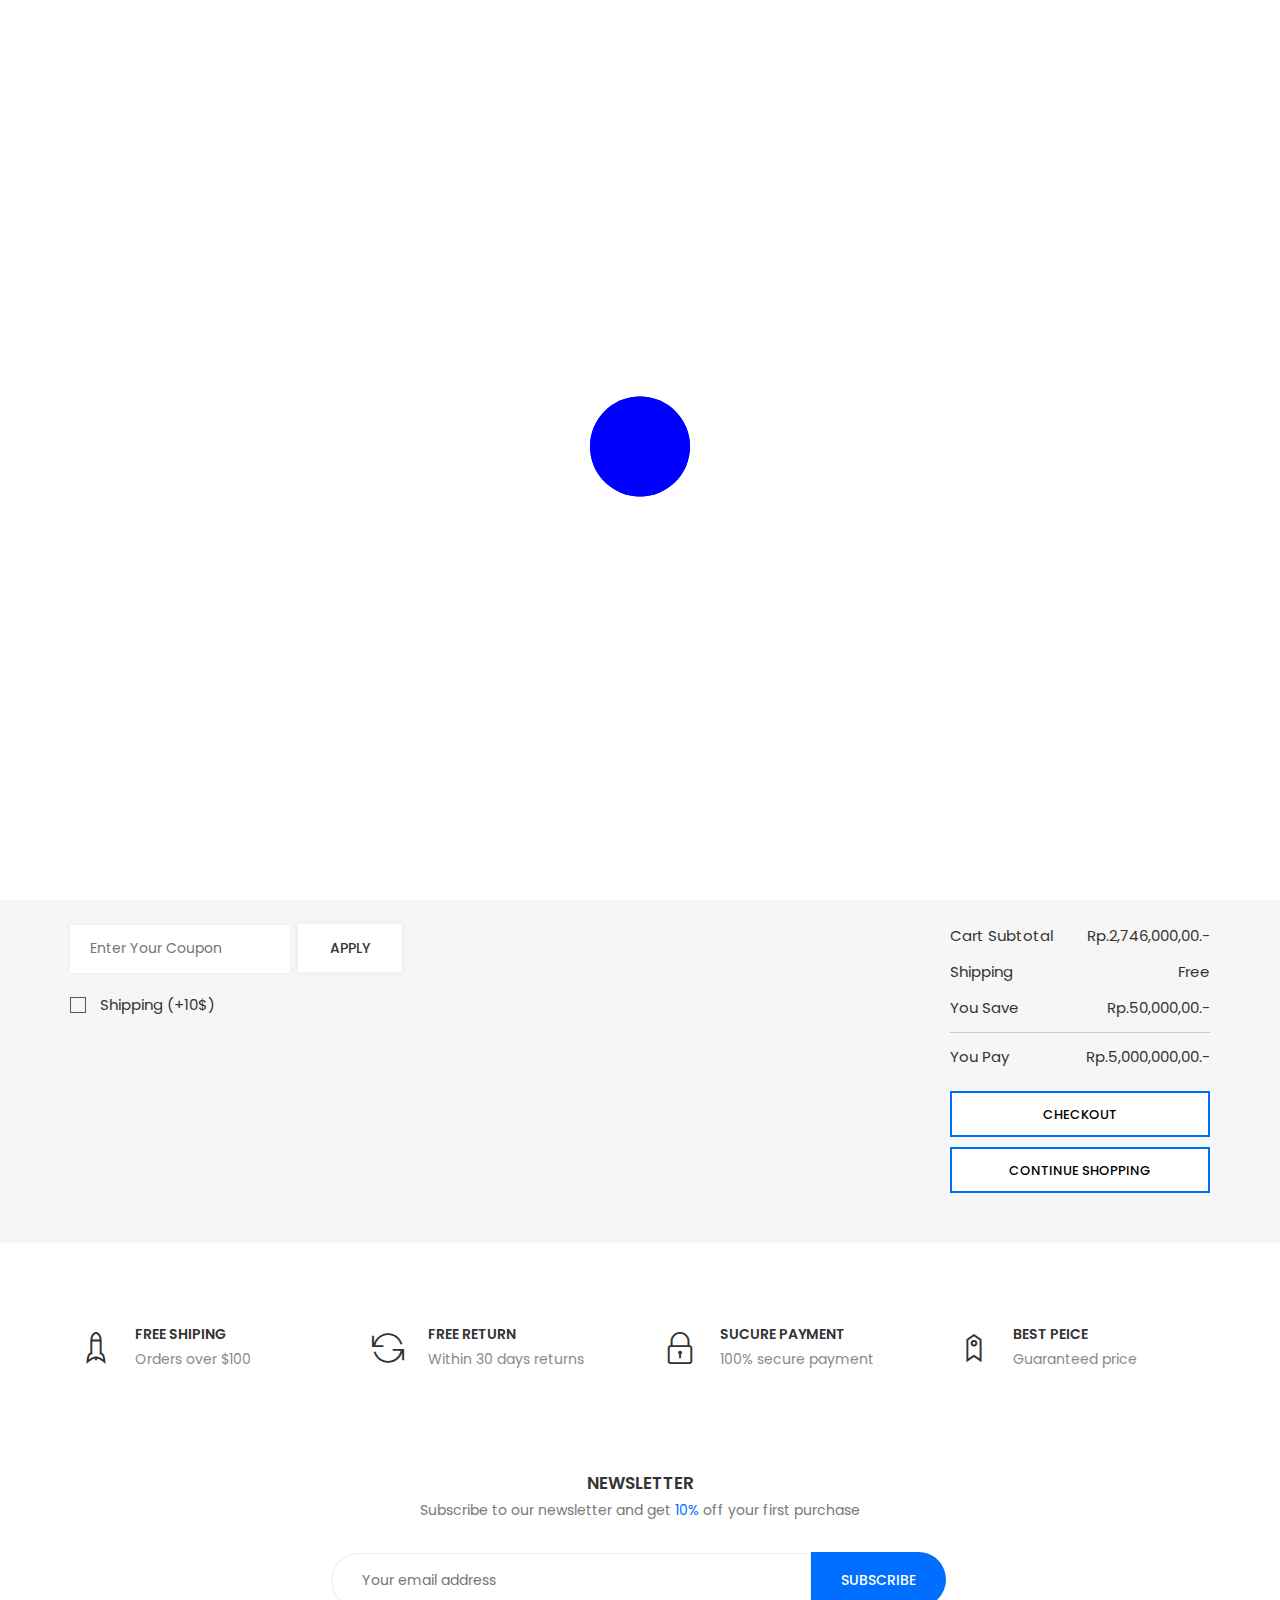
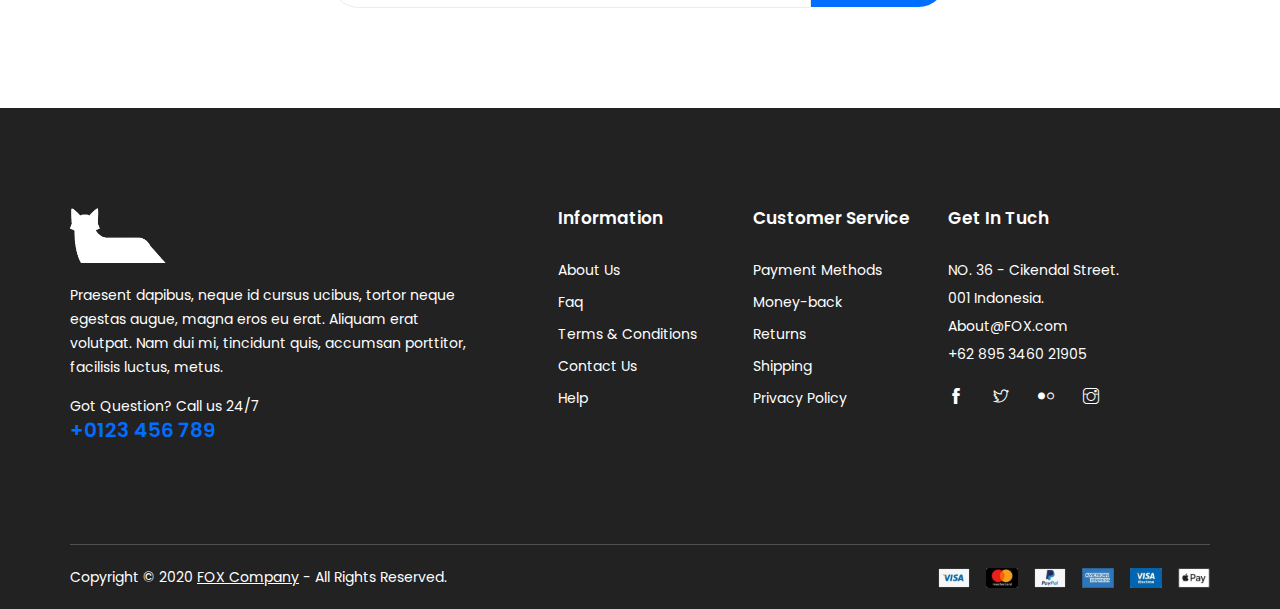
==== commit 51464fef: "merubah semuanya" ====
--- a/cart.html
+++ b/cart.html
@@ -125,12 +125,6 @@
 					<div class="col-lg-8 col-md-7 col-12">
 						<div class="search-bar-top">
 							<div class="search-bar">
-								<select>
-									<option selected="selected">All Category</option>
-									<option>watch</option>
-									<option>mobile</option>
-									<option>kid’s item</option>
-								</select>
 								<form>
 									<input name="search" placeholder="Search Products Here....." type="search">
 									<button class="btnn"><i class="ti-search"></i></button>
@@ -150,35 +144,39 @@
 							</div>
 							<div class="sinlge-bar shopping">
 								<a href="#" class="single-icon"><i class="ti-bag"></i> <span
-										class="total-count">2</span></a>
+										class="total-count">0</span></a>
 								<!-- Shopping Item -->
 								<div class="shopping-item">
 									<div class="dropdown-cart-header">
-										<span>2 Items</span>
+										<span>0 Items</span>
 										<a href="cart.html">View Cart</a>
 									</div>
 									<ul class="shopping-list">
 										<li>
 											<a href="#" class="remove" title="Remove this item"><i
 													class="fa fa-remove"></i></a>
+											<!--
 											<a class="cart-img" href="#"><img src="https://via.placeholder.com/70x70"
 													alt="#"></a>
 											<h4><a href="#">Woman Ring</a></h4>
 											<p class="quantity">1x - <span class="amount">$99.00</span></p>
+										-->
 										</li>
 										<li>
 											<a href="#" class="remove" title="Remove this item"><i
 													class="fa fa-remove"></i></a>
+											<!--
 											<a class="cart-img" href="#"><img src="https://via.placeholder.com/70x70"
 													alt="#"></a>
 											<h4><a href="#">Woman Necklace</a></h4>
 											<p class="quantity">1x - <span class="amount">$35.00</span></p>
+											-->
 										</li>
 									</ul>
 									<div class="bottom">
 										<div class="total">
 											<span>Total</span>
-											<span class="total-amount">$134.00</span>
+											<span class="total-amount">Rp.00,0-</span>
 										</div>
 										<a href="checkout.html" class="btn animate">Checkout</a>
 									</div>
@@ -219,7 +217,7 @@
 														<li><a href="KIDS.html">Clothing</a></li>
 													</ul>
 												</li>
-												<li><a href="WOMAN.html">Womans<i class="ti-angle-down"></i></a>
+												<li><a href="WOMAN.html">Women<i class="ti-angle-down"></i></a>
 													<ul class="dropdown">
 														<li><a href="WOMAN.html">Tracksuits</a></li>
 														<li><a href="WOMAN.html">Shoes</a></li>
@@ -254,8 +252,8 @@
 				<div class="col-12">
 					<div class="bread-inner">
 						<ul class="bread-list">
-							<li><a href="index1.html">Home<i class="ti-arrow-right"></i></a></li>
-							<li class="active"><a href="blog-single.html">Cart</a></li>
+							<li><a href="index.html">Home<i class="ti-arrow-right"></i></a></li>
+							<li class="active"><a href="cart.html">Cart</a></li>
 						</ul>
 					</div>
 				</div>
@@ -283,13 +281,13 @@
 						</thead>
 						<tbody>
 							<tr>
-								<td class="image" data-title="No"><img src="https://via.placeholder.com/100x100"
-										alt="#"></td>
+								<td class="image" data-title="No"><img src="images/TRACKTOP2.png" alt="#"></td>
 								<td class="product-des" data-title="Description">
-									<p class="product-name"><a href="#">Women Dress</a></p>
-									<p class="product-des">Maboriosam in a tonto nesciung eget distingy magndapibus.</p>
+									<p class="product-name"><a href="#">Primetop</a></p>
+									<p class="product-des">Terbuat dari kain tenun yang lembut menggunakan teknologi
+										penyerap keringat untuk membantu Anda tetap terlindung</p>
 								</td>
-								<td class="price" data-title="Price"><span>$110.00 </span></td>
+								<td class="price" data-title="Price"><span>Rp.699,000,00.-</span></td>
 								<td class="qty" data-title="Qty"><!-- Input Order -->
 									<div class="input-group">
 										<div class="button minus">
@@ -309,49 +307,20 @@
 									</div>
 									<!--/ End Input Order -->
 								</td>
-								<td class="total-amount" data-title="Total"><span>$220.88</span></td>
+								<td class="total-amount" data-title="Total"><span>Rp.1,398,000,00.-</span></td>
 								<td class="action" data-title="Remove"><a href="#"><i
 											class="ti-trash remove-icon"></i></a></td>
 							</tr>
 							<tr>
-								<td class="image" data-title="No"><img src="https://via.placeholder.com/100x100"
-										alt="#"></td>
+
+							<tr>
+								<td class="image" data-title="No"><img src="images/TRACKPANTS5.png" alt="#"></td>
 								<td class="product-des" data-title="Description">
-									<p class="product-name"><a href="#">Women Dress</a></p>
-									<p class="product-des">Maboriosam in a tonto nesciung eget distingy magndapibus.</p>
+									<p class="product-name"><a href="#">Primepants</a></p>
+									<p class="product-des">Terbuat dari kain tenun yang lembut menggunakan teknologi
+										penyerap keringat untuk membantu Anda tetap terlindung</p>
 								</td>
-								<td class="price" data-title="Price"><span>$110.00 </span></td>
-								<td class="qty" data-title="Qty"><!-- Input Order -->
-									<div class="input-group">
-										<div class="button minus">
-											<button type="button" class="btn btn-primary btn-number" disabled="disabled"
-												data-type="minus" data-field="quant[2]">
-												<i class="ti-minus"></i>
-											</button>
-										</div>
-										<input type="text" name="quant[2]" class="input-number" data-min="1"
-											data-max="100" value="2">
-										<div class="button plus">
-											<button type="button" class="btn btn-primary btn-number" data-type="plus"
-												data-field="quant[2]">
-												<i class="ti-plus"></i>
-											</button>
-										</div>
-									</div>
-									<!--/ End Input Order -->
-								</td>
-								<td class="total-amount" data-title="Total"><span>$220.88</span></td>
-								<td class="action" data-title="Remove"><a href="#"><i
-											class="ti-trash remove-icon"></i></a></td>
-							</tr>
-							<tr>
-								<td class="image" data-title="No"><img src="https://via.placeholder.com/100x100"
-										alt="#"></td>
-								<td class="product-des" data-title="Description">
-									<p class="product-name"><a href="#">Women Dress</a></p>
-									<p class="product-des">Maboriosam in a tonto nesciung eget distingy magndapibus.</p>
-								</td>
-								<td class="price" data-title="Price"><span>$110.00 </span></td>
+								<td class="price" data-title="Price"><span>Rp.699,000,00.-</span></td>
 								<td class="qty" data-title="Qty"><!-- Input Order -->
 									<div class="input-group">
 										<div class="button minus">
@@ -371,7 +340,7 @@
 									</div>
 									<!--/ End Input Order -->
 								</td>
-								<td class="total-amount" data-title="Total"><span>$220.88</span></td>
+								<td class="total-amount" data-title="Total"><span>Rp.1,398,000,00.-</span></td>
 								<td class="action" data-title="Remove"><a href="#"><i
 											class="ti-trash remove-icon"></i></a></td>
 							</tr>
@@ -402,10 +371,10 @@
 							<div class="col-lg-4 col-md-7 col-12">
 								<div class="right">
 									<ul>
-										<li>Cart Subtotal<span>$330.00</span></li>
+										<li>Cart Subtotal<span>Rp.2,746,000,00.-</span></li>
 										<li>Shipping<span>Free</span></li>
-										<li>You Save<span>$20.00</span></li>
-										<li class="last">You Pay<span>$310.00</span></li>
+										<li>You Save<span>Rp.50,000,00.-</span></li>
+										<li class="last">You Pay<span>Rp.5,000,000,00.-</span></li>
 									</ul>
 									<div class="button5">
 										<a href="#" class="btn">Checkout</a>
--- a/style.css
+++ b/style.css
@@ -2967,7 +2967,7 @@
 }
 .shopping-summery tbody tr img {
   border-radius: 0;
-  width: 80px;
+  width: 150px;
   height: 80px;
 }
 .shopping-summery tbody tr:last-child {
@@ -3187,7 +3187,8 @@
   height: 46px;
   line-height: 18px;
   font-size: 13px;
-  color: #fff;
+  border: 2px #006eff solid;
+  color: black;
 }
 /*======================================
    End Shopping Cart CSS
@@ -4764,7 +4765,7 @@
 }
 .contact-us .form .button .btn {
   height: 50px;
-  border: none;
+  border: 2px #006eff solid;
 }
 #myMap {
   height: 500px;
--- a/css/responsive.css
+++ b/css/responsive.css
@@ -401,7 +401,7 @@
     display: none;
   }
   .slicknav_nav li:hover a {
-    color: #f7941d;
+    color: #006eff;
     background: transparent;
   }
   .slicknav_nav li:hover {
@@ -415,7 +415,7 @@
     background: transparent;
   }
   .slicknav_nav li .dropdown li a:hover {
-    color: #f7941d;
+    color: #006eff;
     background: transparent;
   }
   .slicknav_nav li .slicknav_item {
@@ -432,12 +432,12 @@
     padding-bottom: 0px;
   }
   .slicknav_menu .slicknav_icon-bar {
-    background-color: #f7941d;
+    background-color: #006eff;
     box-shadow: none;
     text-shadow: none;
   }
   .slicknav_nav .slicknav_arrow {
-    color: #f7941d;
+    color: #006eff;
   }
   .slicknav_menu .slicknav_icon-bar {
     display: block;
@@ -882,7 +882,7 @@
     width: 50%;
     height: 100%;
     border-bottom: 1px solid #e6ebee;
-    background: #f7941d;
+    background: #006eff;
     color: #fff;
     border: none;
   }
@@ -1110,7 +1110,7 @@
     display: none;
   }
   .slicknav_nav li:hover a {
-    color: #f7941d;
+    color: #006eff;
     background: transparent;
   }
   .slicknav_nav li:hover {
@@ -1124,7 +1124,7 @@
     background: transparent;
   }
   .slicknav_nav li .dropdown li a:hover {
-    color: #f7941d;
+    color: #006eff;
     background: transparent;
   }
   .slicknav_nav li .slicknav_item {
@@ -1141,12 +1141,12 @@
     padding-bottom: 0px;
   }
   .slicknav_menu .slicknav_icon-bar {
-    background-color: #f7941d;
+    background-color: #006eff;
     box-shadow: none;
     text-shadow: none;
   }
   .slicknav_nav .slicknav_arrow {
-    color: #f7941d;
+    color: #006eff;
   }
   .slicknav_menu .slicknav_icon-bar {
     display: block;
@@ -1226,7 +1226,7 @@
     color: #333;
   }
   .header.shop .list-main li a:hover {
-    color: #fff;
+    color: #006eff;
     text-decoration: underline;
   }
   .header.shop .top-left .list-main li i {
